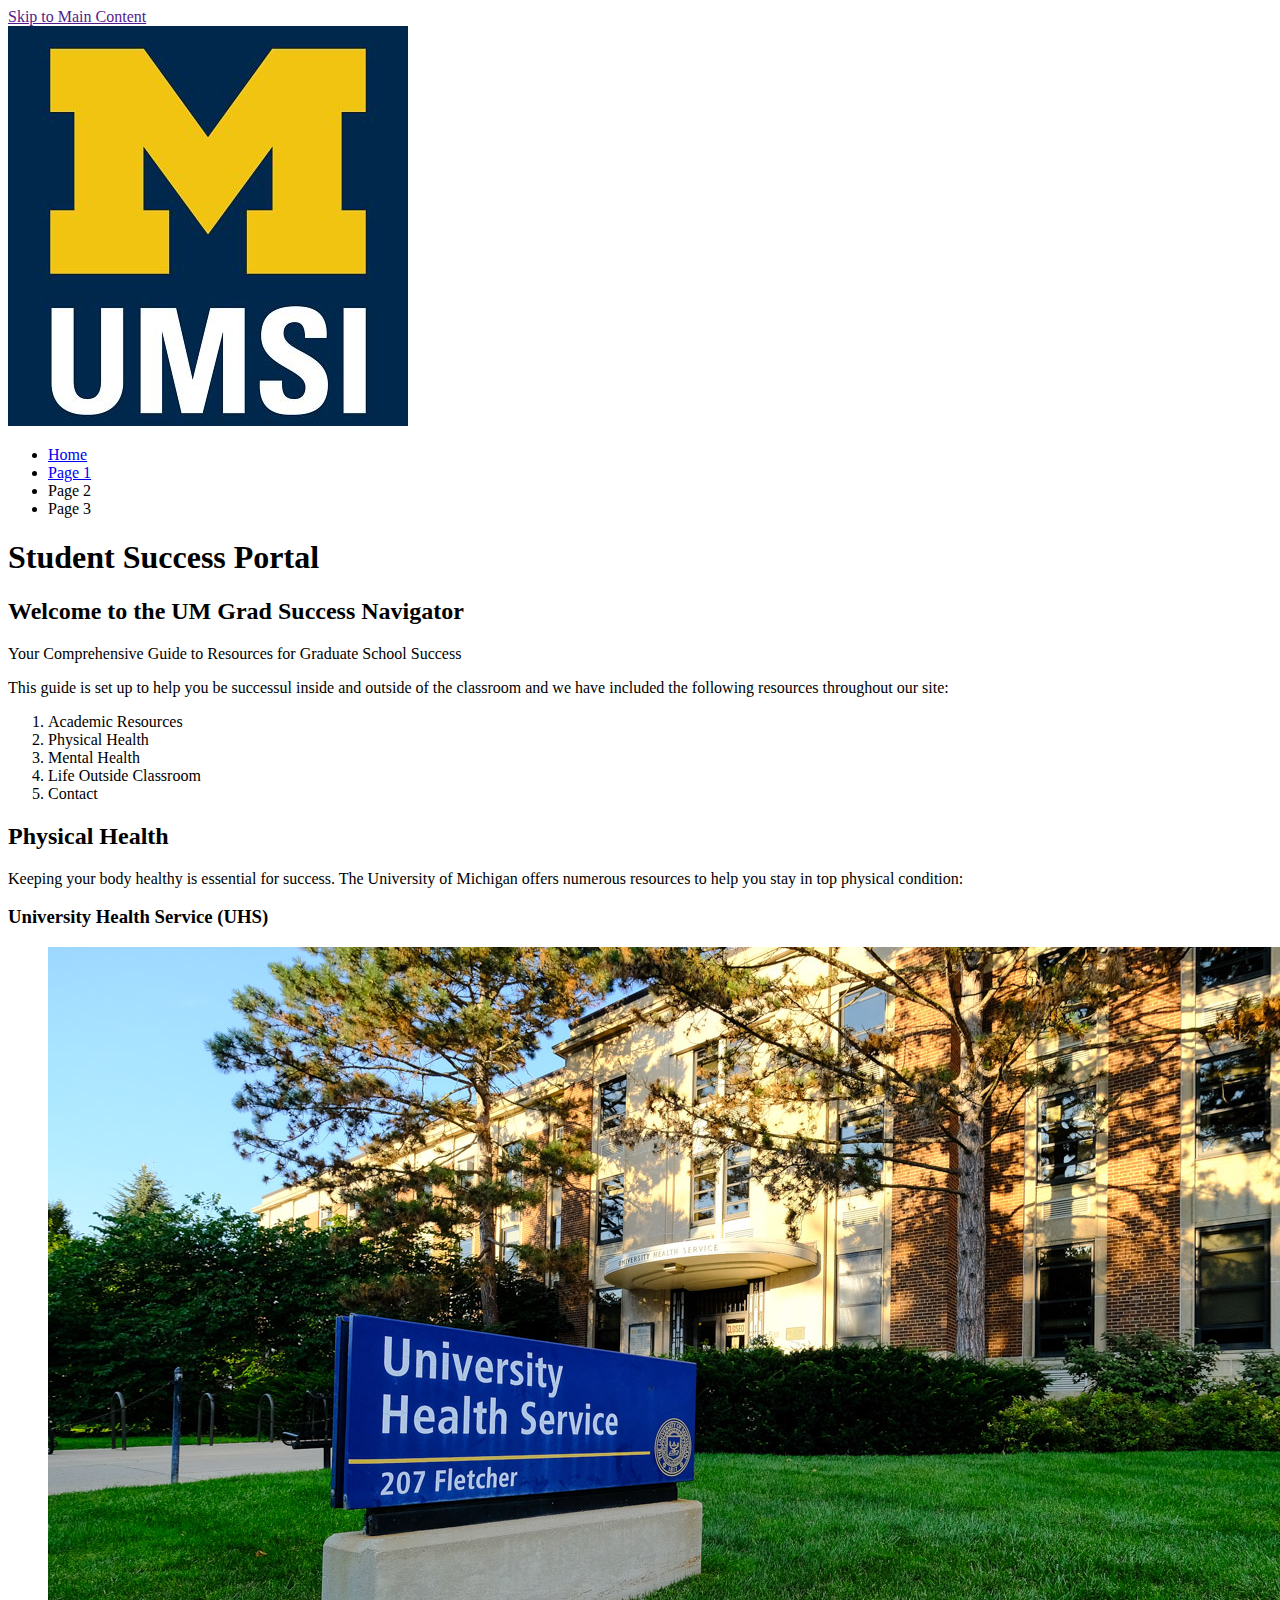
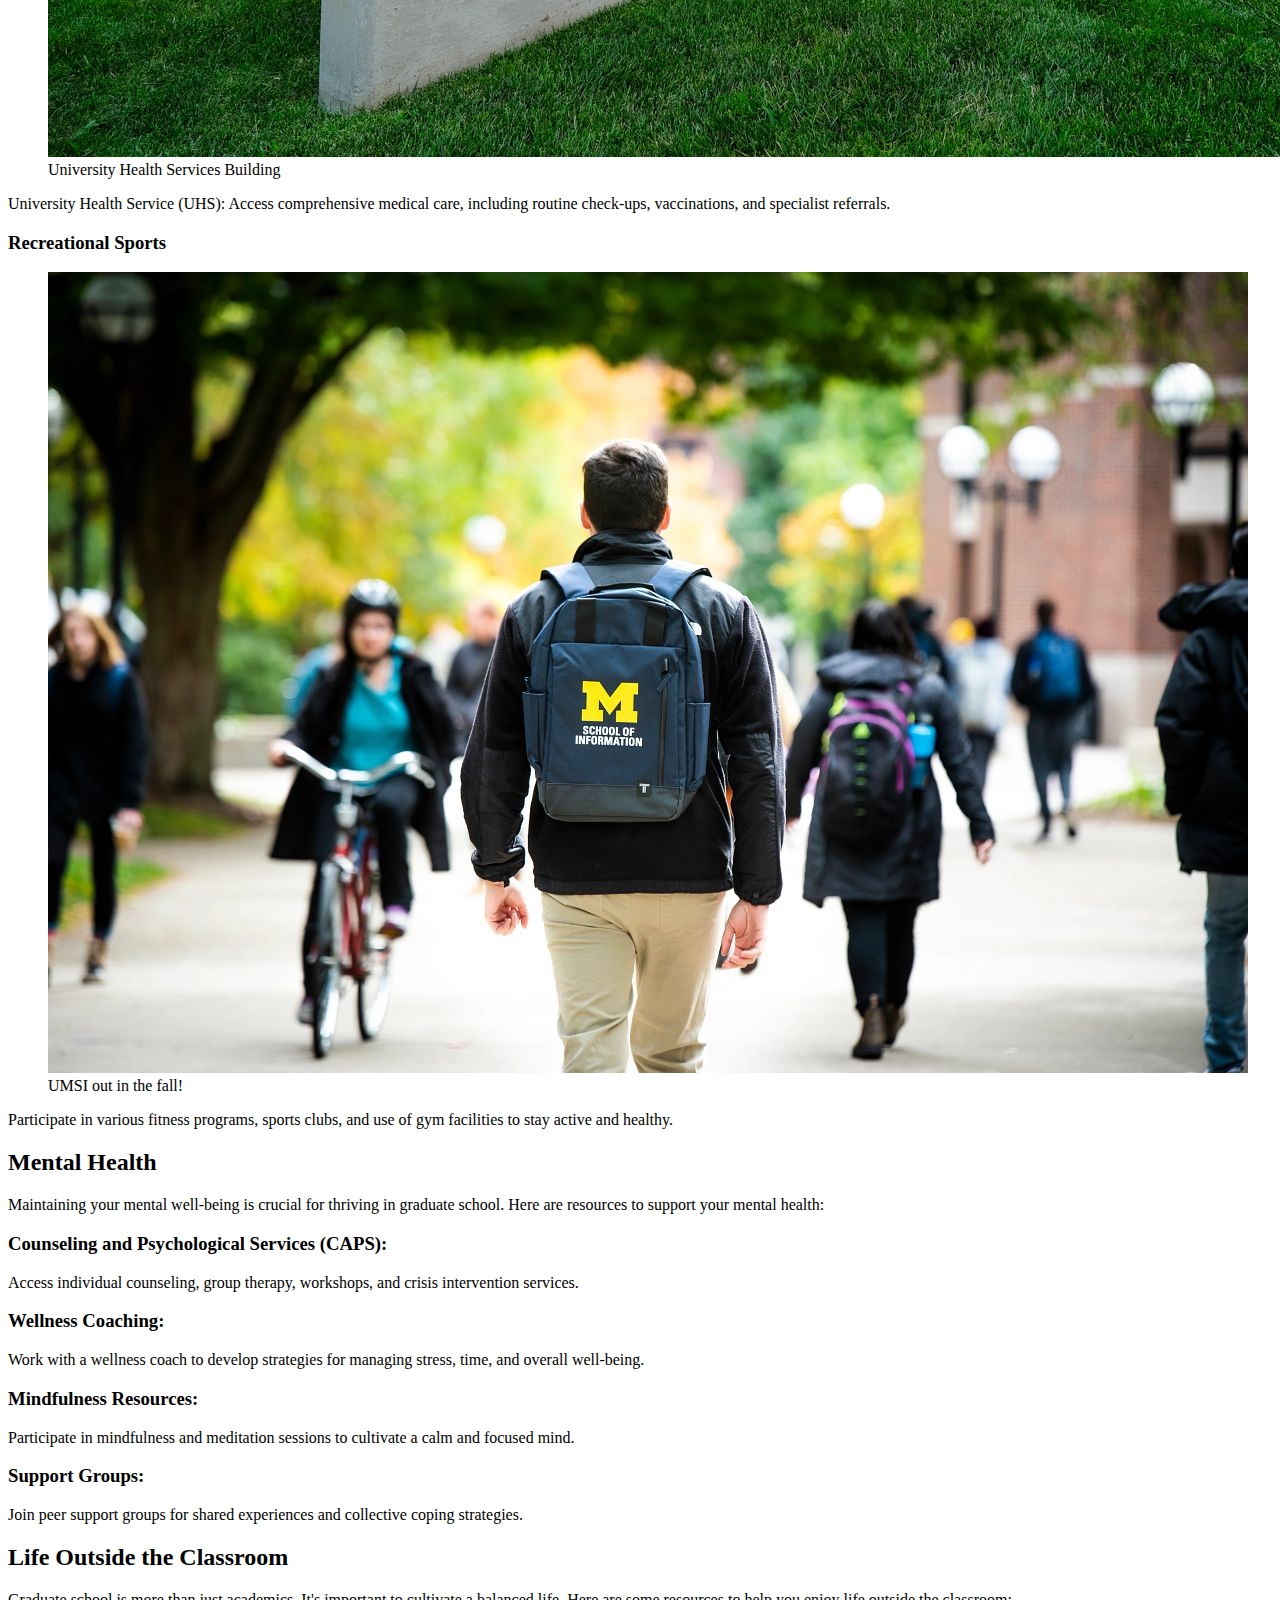
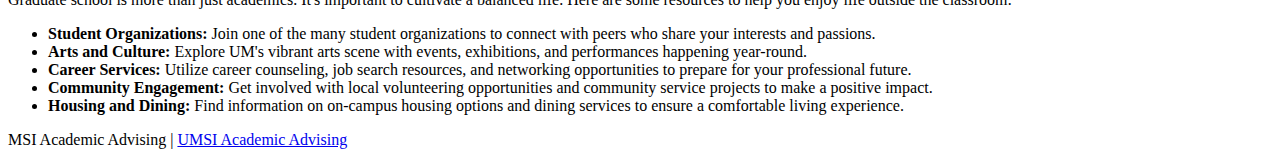
==== index.html @ 965951de "Add files via upload" ====
<!DOCTYPE html>
<html lang="en">
<head>
    <meta charset="UTF-8">
    <meta name="viewport" content="width=device-width, initial-scale=1.0">
    <title>Student Success Portal</title>
</head>
<body>
    <a href = "">Skip to Main Content</a>
    <header>
        <img src="/images/UMSI_signature_vertical_informal_solidblue.jpg" alt="UMSI Logo">
        <nav>
            <ul>
                <li><a href = "index.html">Home</a></li>
                <li><a href = "page_1.html">Page 1</a></li>
                <li>Page 2</li>
                <li>Page 3</li>
            </ul>
        </nav>
        <h1>Student Success Portal</h1>

    </header>
    <main>
        <section>
            <h2>Welcome to the UM Grad Success Navigator</h2>
            <p> Your Comprehensive Guide to Resources for Graduate School Success</p>
            <p>This guide is set up to help you be successul inside and outside of the classroom and we have included the following resources throughout our site:</p>
            <ol>
                <li>Academic Resources</li>
                <li>Physical Health</li>
                <li>Mental Health</li>
                <li>Life Outside Classroom</li>
                <li>Contact</li>
            </ol>
        </section>
        <section>
            <h2>Physical Health</h2>
            <p>Keeping your body healthy is essential for success. The University of Michigan offers numerous resources to help you stay in top physical condition:</p>
            <article>
                <h3>University Health Service (UHS)</h3>
                <figure>
                    <img src="/images/UHS.jpg" alt="University Health Services building">
                    <figcaption>University Health Services Building</figcaption>
                </figure>
                <p>University Health Service (UHS): Access comprehensive medical care, including routine check-ups, vaccinations, and specialist referrals.</p>
            </article>
            <article>
                <h3>Recreational Sports</h3>
                <figure>
                    <img src="/images/UMSI_CampusFall_UMSIBackpack_02.jpg" alt="A student wears a UMSI backpack in fall on the drag.">
                    <figcaption>UMSI out in the fall!</figcaption>
                </figure>
                <p>Participate in various fitness programs, sports clubs, and use of gym facilities to stay active and healthy.</p>
            </article>
        </section>
        
        <section>
            <h2>Mental Health</h2>
            <p>Maintaining your mental well-being is crucial for thriving in graduate school. Here are resources to support your mental health:</p>
            <article>
                <h3>Counseling and Psychological Services (CAPS):</h3>
                <p> Access individual counseling, group therapy, workshops, and crisis intervention services.</p>
            </article>
            <article>
                <h3>Wellness Coaching:</h3>

                <p>Work with a wellness coach to develop strategies for managing stress, time, and overall well-being.</p>
            </article>
            <article>
                <h3>Mindfulness Resources:</h3>

                <p> Participate in mindfulness and meditation sessions to cultivate a calm and focused mind.</p>
            </article>
            <article>
                <h3>Support Groups:</h3>

                <p> Join peer support groups for shared experiences and collective coping strategies.</p>
            </article>
        </section>

        
        <section id="life-outside-classroom">
            <h2>Life Outside the Classroom</h2>
            <p>Graduate school is more than just academics. It's important to cultivate a balanced life. Here are some resources to help you enjoy life outside the classroom:</p>
            <article>

            </article>
            <ul>
                <li><strong>Student Organizations:</strong> Join one of the many student organizations to connect with peers who share your interests and passions.</li>
                <li><strong>Arts and Culture:</strong> Explore UM's vibrant arts scene with events, exhibitions, and performances happening year-round.</li>
                <li><strong>Career Services:</strong> Utilize career counseling, job search resources, and networking opportunities to prepare for your professional future.</li>
                <li><strong>Community Engagement:</strong> Get involved with local volunteering opportunities and community service projects to make a positive impact.</li>
                <li><strong>Housing and Dining:</strong> Find information on on-campus housing options and dining services to ensure a comfortable living experience.</li>
            </ul>
        </section>
        <!-- Content taken & modified from UMGPT with the prompt, "write me a webpage of intro content to help University of Michigan Master's students navigate different resources for being successful in grad school - this will include academic resources, physical health resources, mental health resources, support for life outside the classroom"
        UMGPT. (2024). UMGPT (August 29th version) [Large language model]. -->
    </main>
    <footer>
        <p>MSI Academic Advising | <a href="https://sites.google.com/umich.edu/msiacademicadvising/student-support-resources">UMSI Academic Advising </a></p>
        </footer>
</body>
</html>
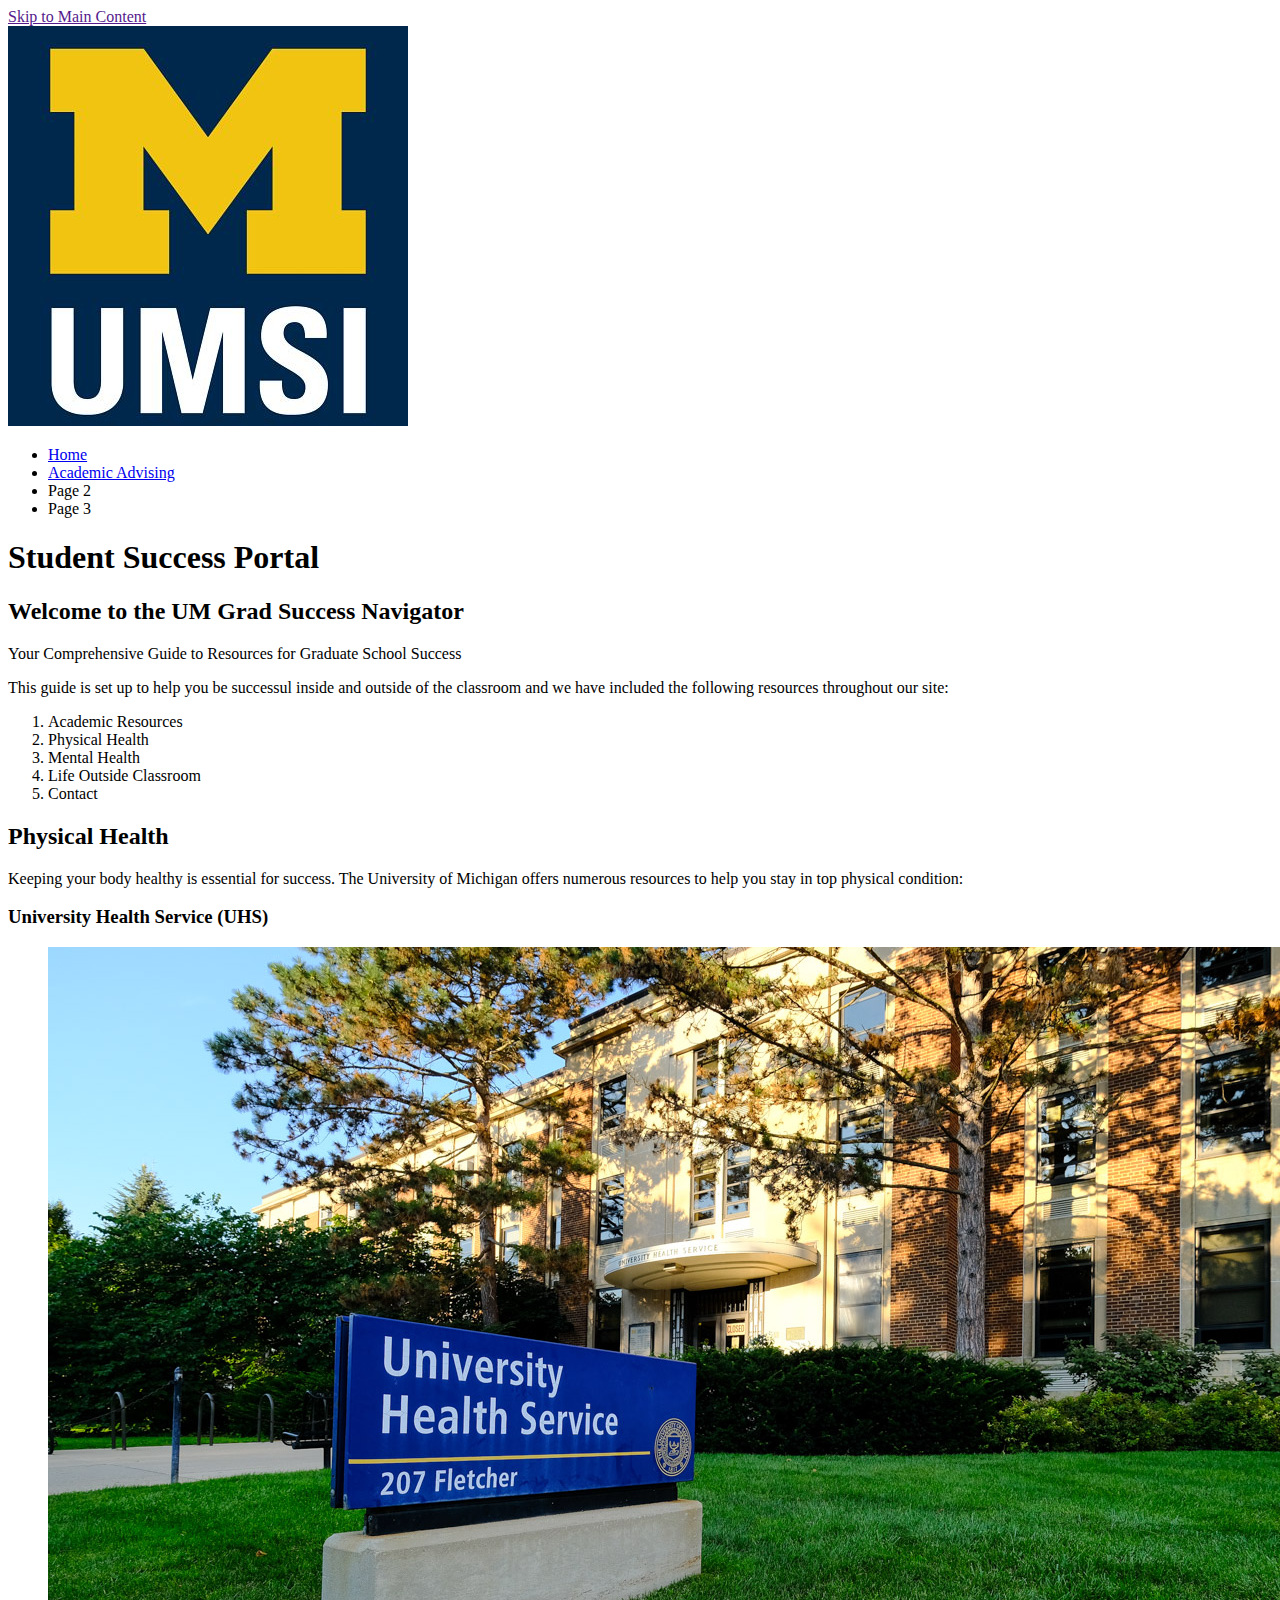
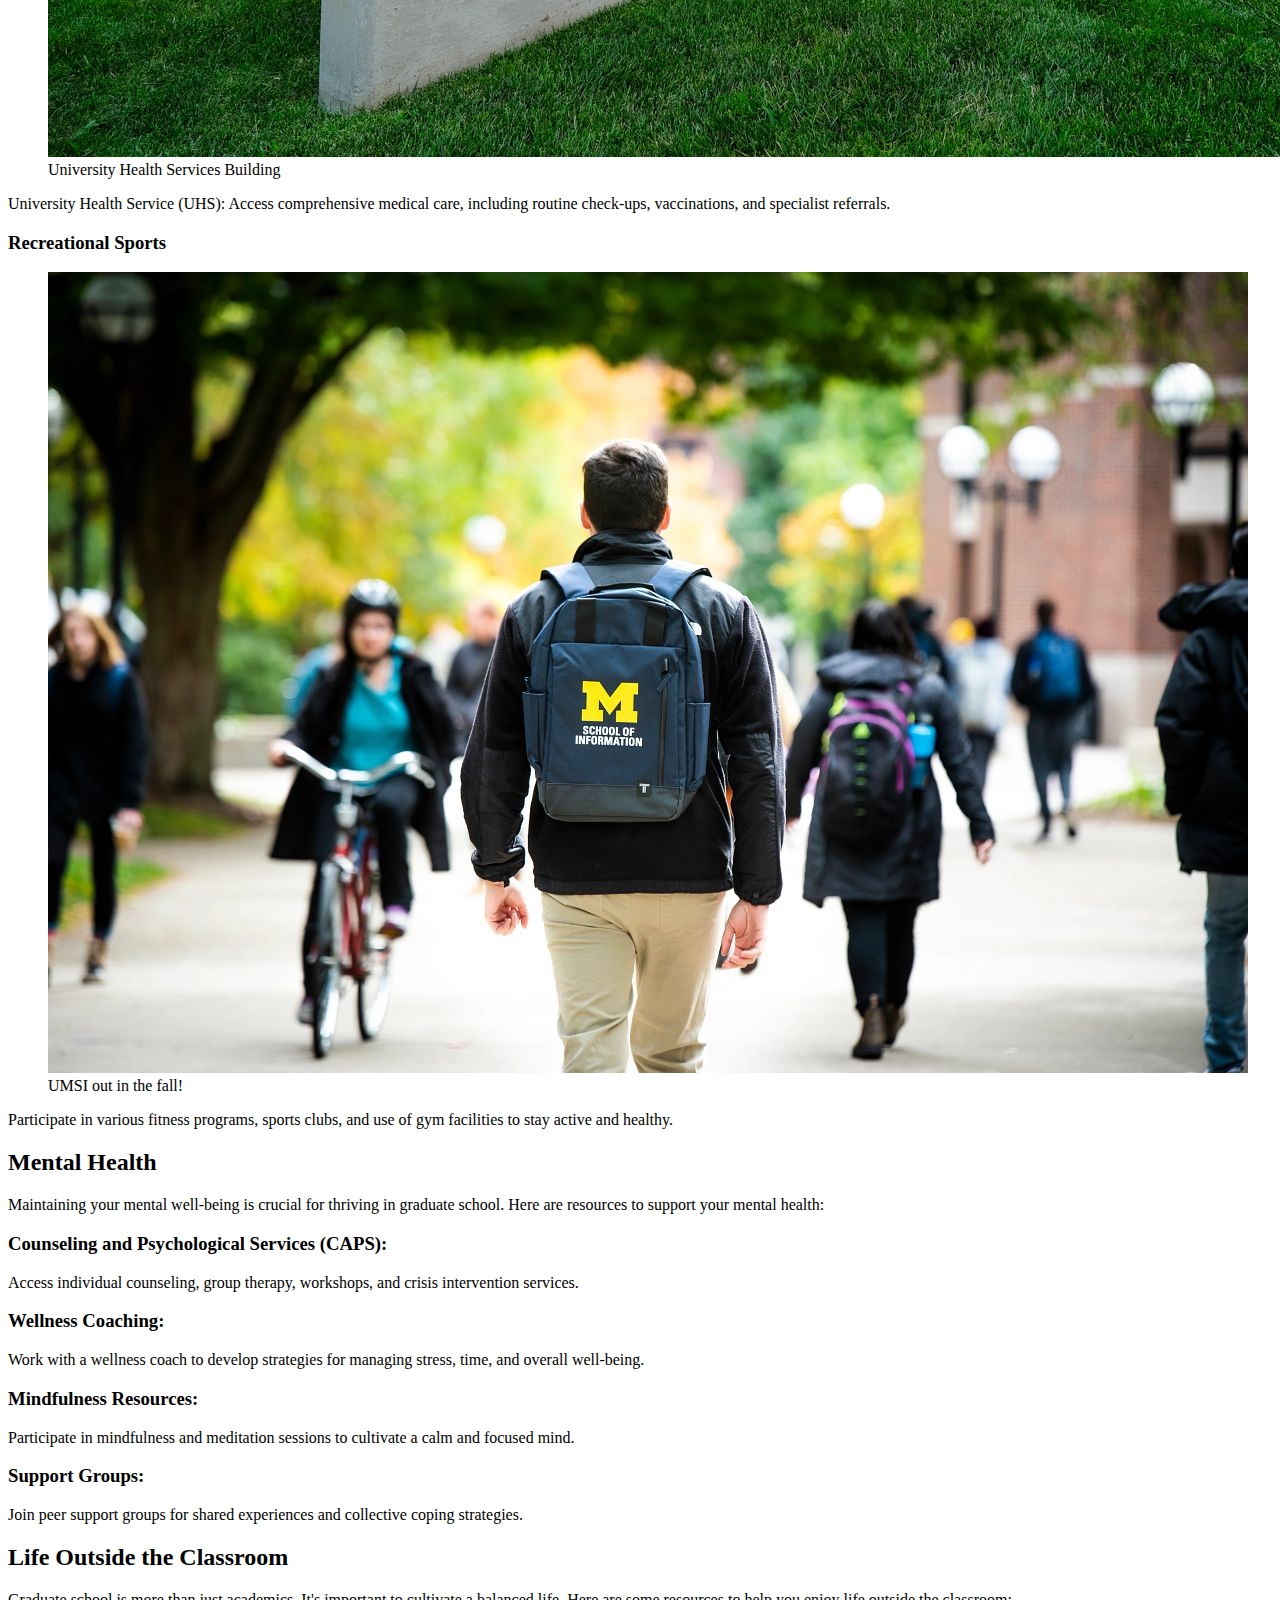
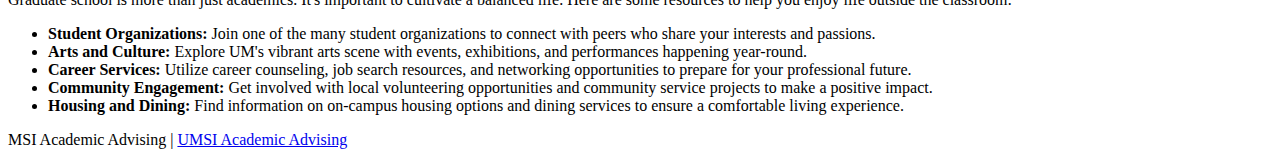
==== commit 8f18b169: "Add files via upload" ====
--- a/index.html
+++ b/index.html
@@ -8,11 +8,11 @@
 <body>
     <a href = "">Skip to Main Content</a>
     <header>
-        <img src="/images/UMSI_signature_vertical_informal_solidblue.jpg" alt="UMSI Logo">
+        <img src="./images/UMSI_signature_vertical_informal_solidblue.jpg" alt="UMSI Logo">
         <nav>
             <ul>
                 <li><a href = "index.html">Home</a></li>
-                <li><a href = "page_1.html">Page 1</a></li>
+                <li><a href = "academic_advising.html">Academic Advising</a></li>
                 <li>Page 2</li>
                 <li>Page 3</li>
             </ul>
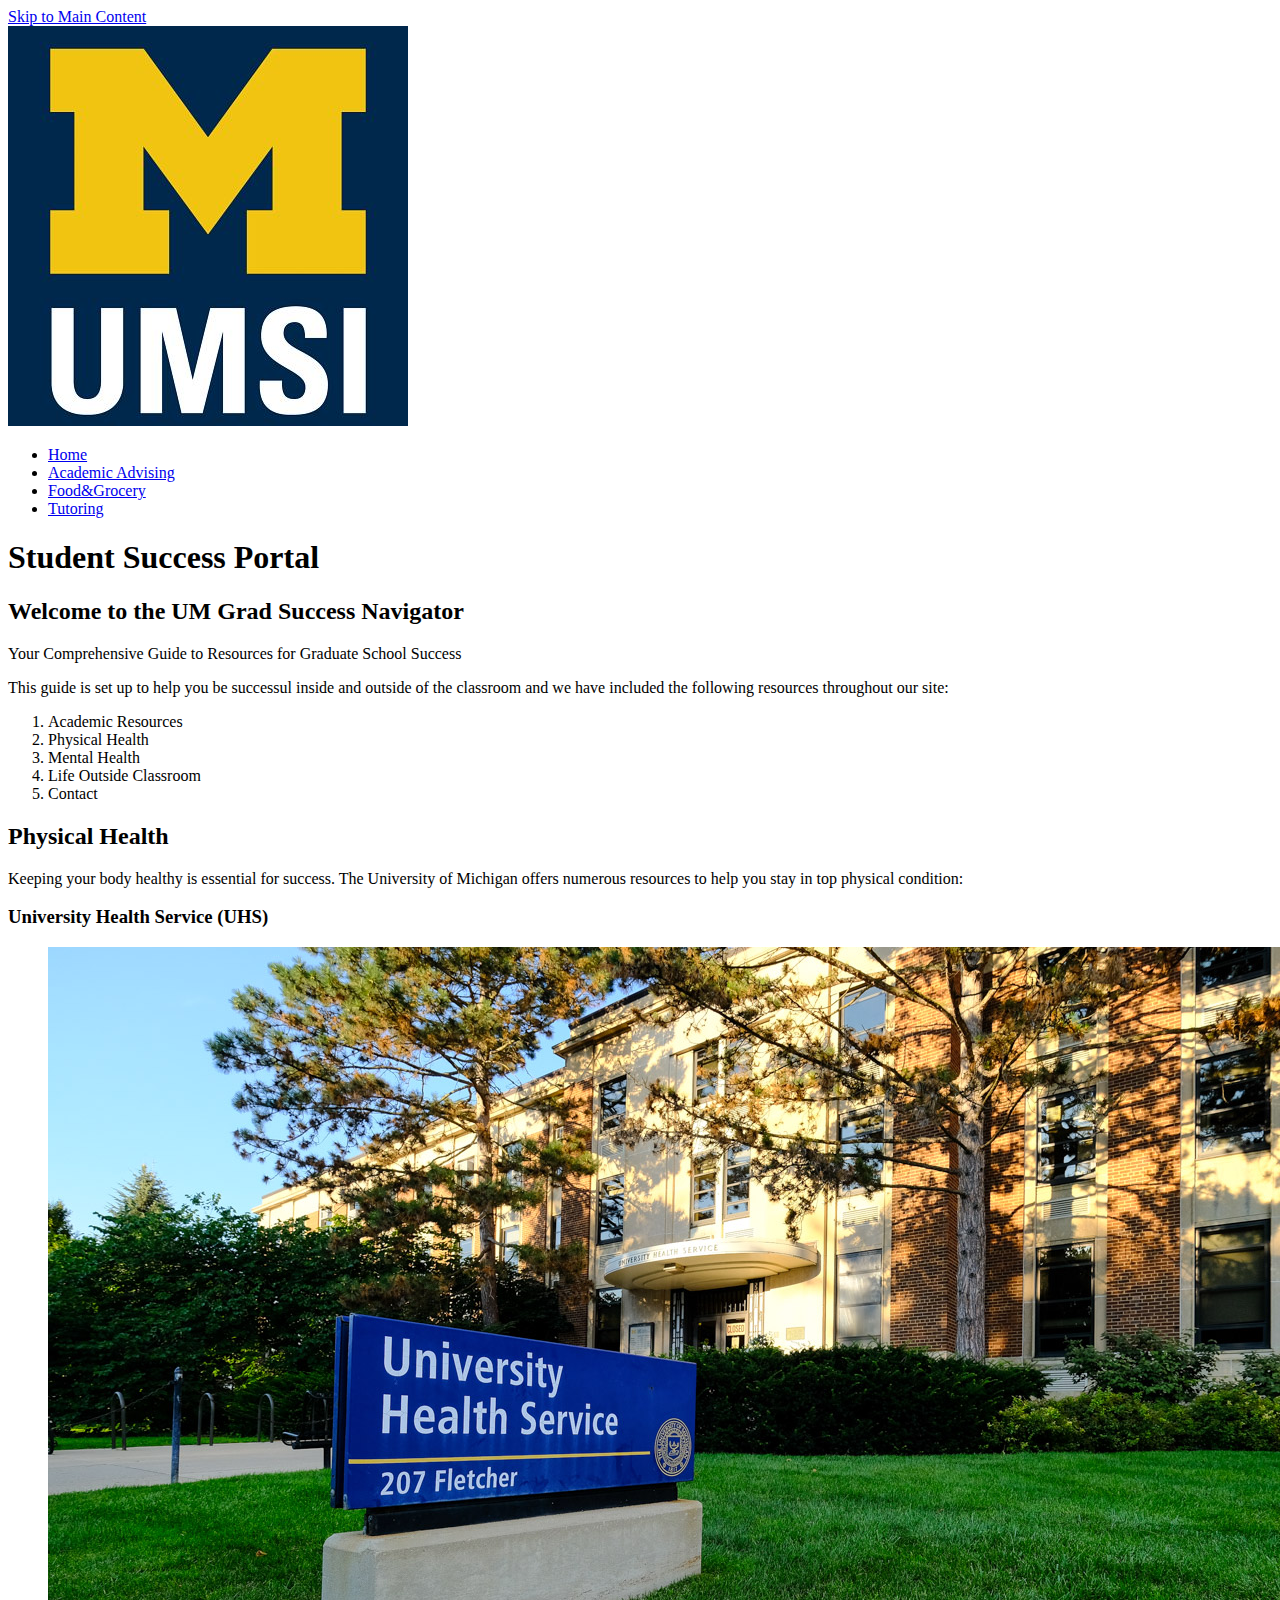
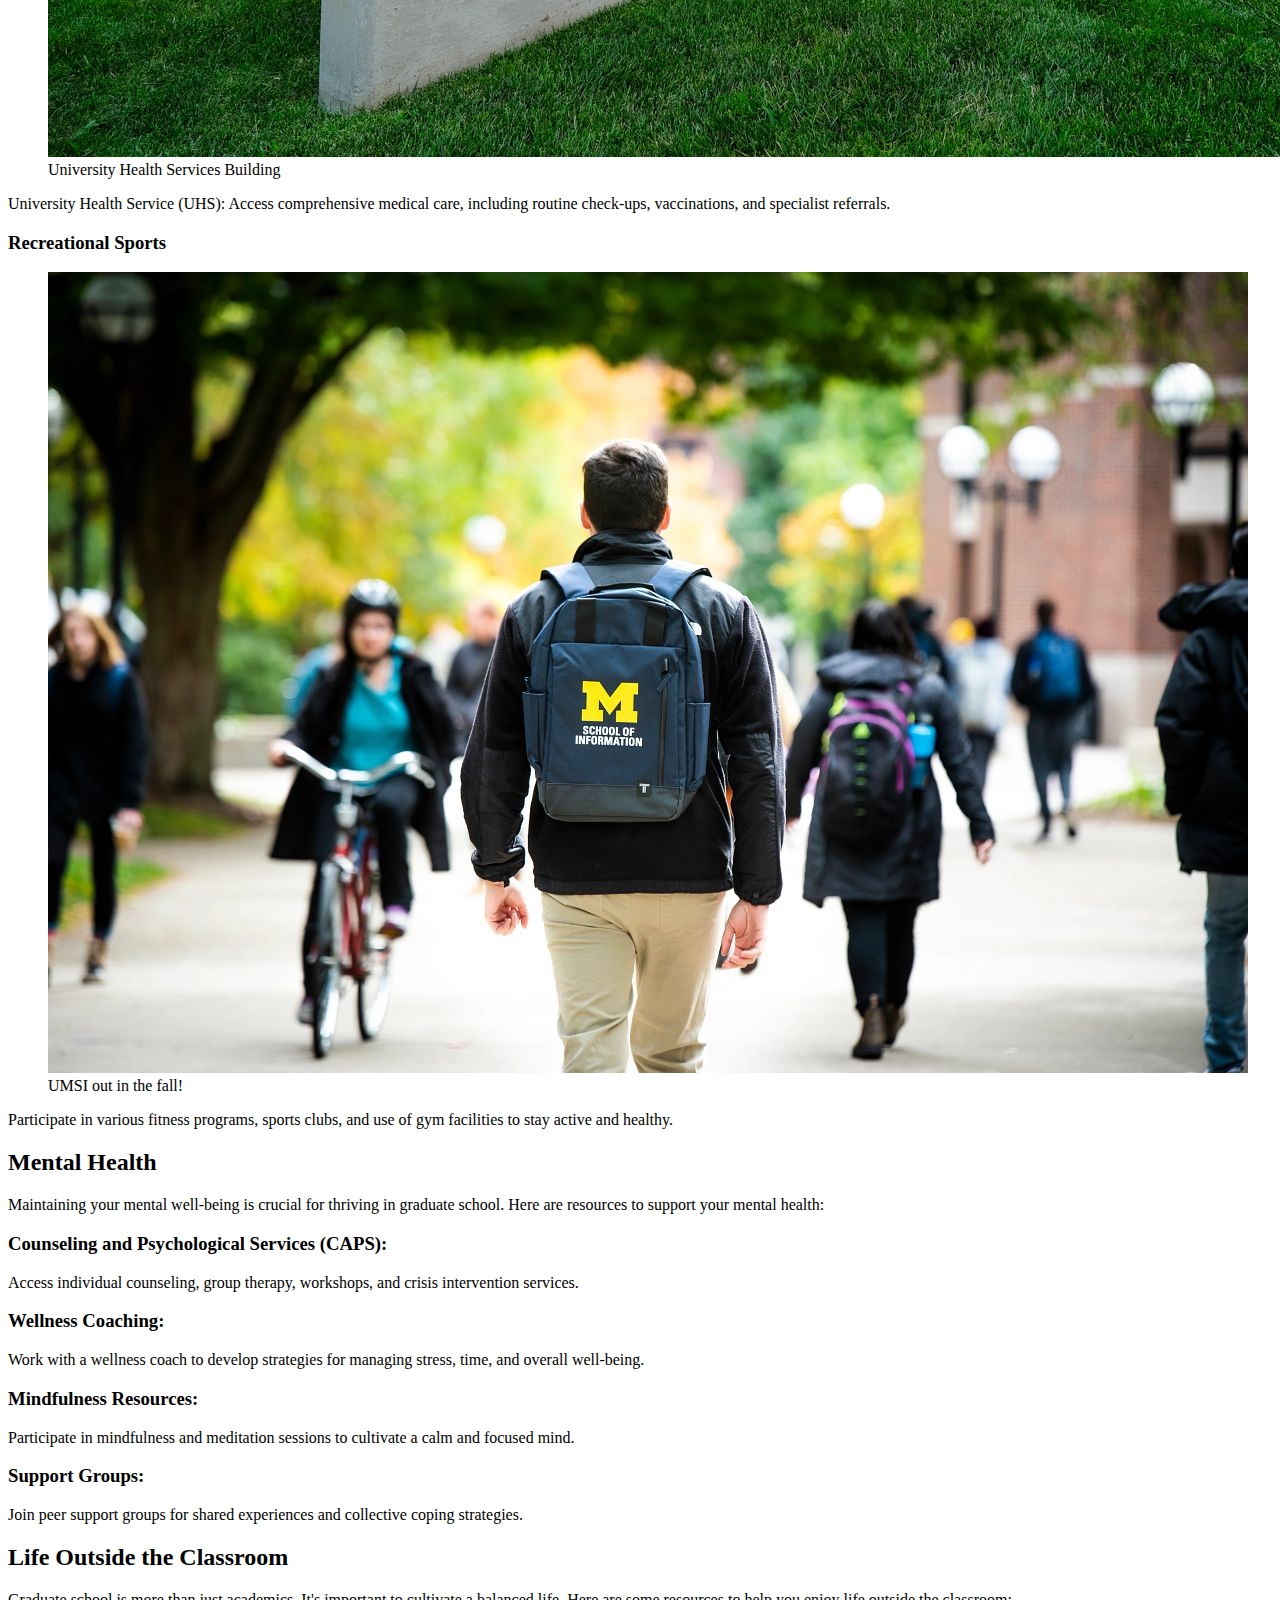
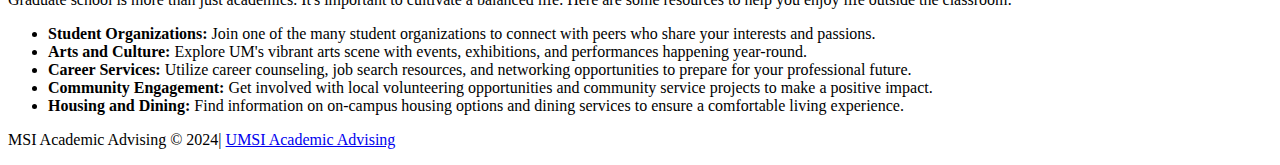
==== commit 2291f1a1: "Add files via upload" ====
--- a/index.html
+++ b/index.html
@@ -6,21 +6,21 @@
     <title>Student Success Portal</title>
 </head>
 <body>
-    <a href = "">Skip to Main Content</a>
+    <a href = "#slowlyy">Skip to Main Content</a>
     <header>
         <img src="./images/UMSI_signature_vertical_informal_solidblue.jpg" alt="UMSI Logo">
         <nav>
             <ul>
                 <li><a href = "index.html">Home</a></li>
                 <li><a href = "academic_advising.html">Academic Advising</a></li>
-                <li>Page 2</li>
-                <li>Page 3</li>
+                <li><a href = "food&grocery.html">Food&Grocery</a></li>
+                <li><a href = "tutoring.html">Tutoring</a></li>
             </ul>
         </nav>
         <h1>Student Success Portal</h1>
 
     </header>
-    <main>
+    <main id="slowlyy">
         <section>
             <h2>Welcome to the UM Grad Success Navigator</h2>
             <p> Your Comprehensive Guide to Resources for Graduate School Success</p>
@@ -39,7 +39,7 @@
             <article>
                 <h3>University Health Service (UHS)</h3>
                 <figure>
-                    <img src="/images/UHS.jpg" alt="University Health Services building">
+                    <img src="./images/UHS.jpg" alt="University Health Services building">
                     <figcaption>University Health Services Building</figcaption>
                 </figure>
                 <p>University Health Service (UHS): Access comprehensive medical care, including routine check-ups, vaccinations, and specialist referrals.</p>
@@ -47,7 +47,7 @@
             <article>
                 <h3>Recreational Sports</h3>
                 <figure>
-                    <img src="/images/UMSI_CampusFall_UMSIBackpack_02.jpg" alt="A student wears a UMSI backpack in fall on the drag.">
+                    <img src="./images/UMSI_CampusFall_UMSIBackpack_02.jpg" alt="A student wears a UMSI backpack in fall on the drag.">
                     <figcaption>UMSI out in the fall!</figcaption>
                 </figure>
                 <p>Participate in various fitness programs, sports clubs, and use of gym facilities to stay active and healthy.</p>
@@ -97,7 +97,7 @@
         UMGPT. (2024). UMGPT (August 29th version) [Large language model]. -->
     </main>
     <footer>
-        <p>MSI Academic Advising | <a href="https://sites.google.com/umich.edu/msiacademicadvising/student-support-resources">UMSI Academic Advising </a></p>
+        <p>MSI Academic Advising &copy; 2024| <a href="https://sites.google.com/umich.edu/msiacademicadvising/student-support-resources">UMSI Academic Advising </a></p>
         </footer>
 </body>
 </html>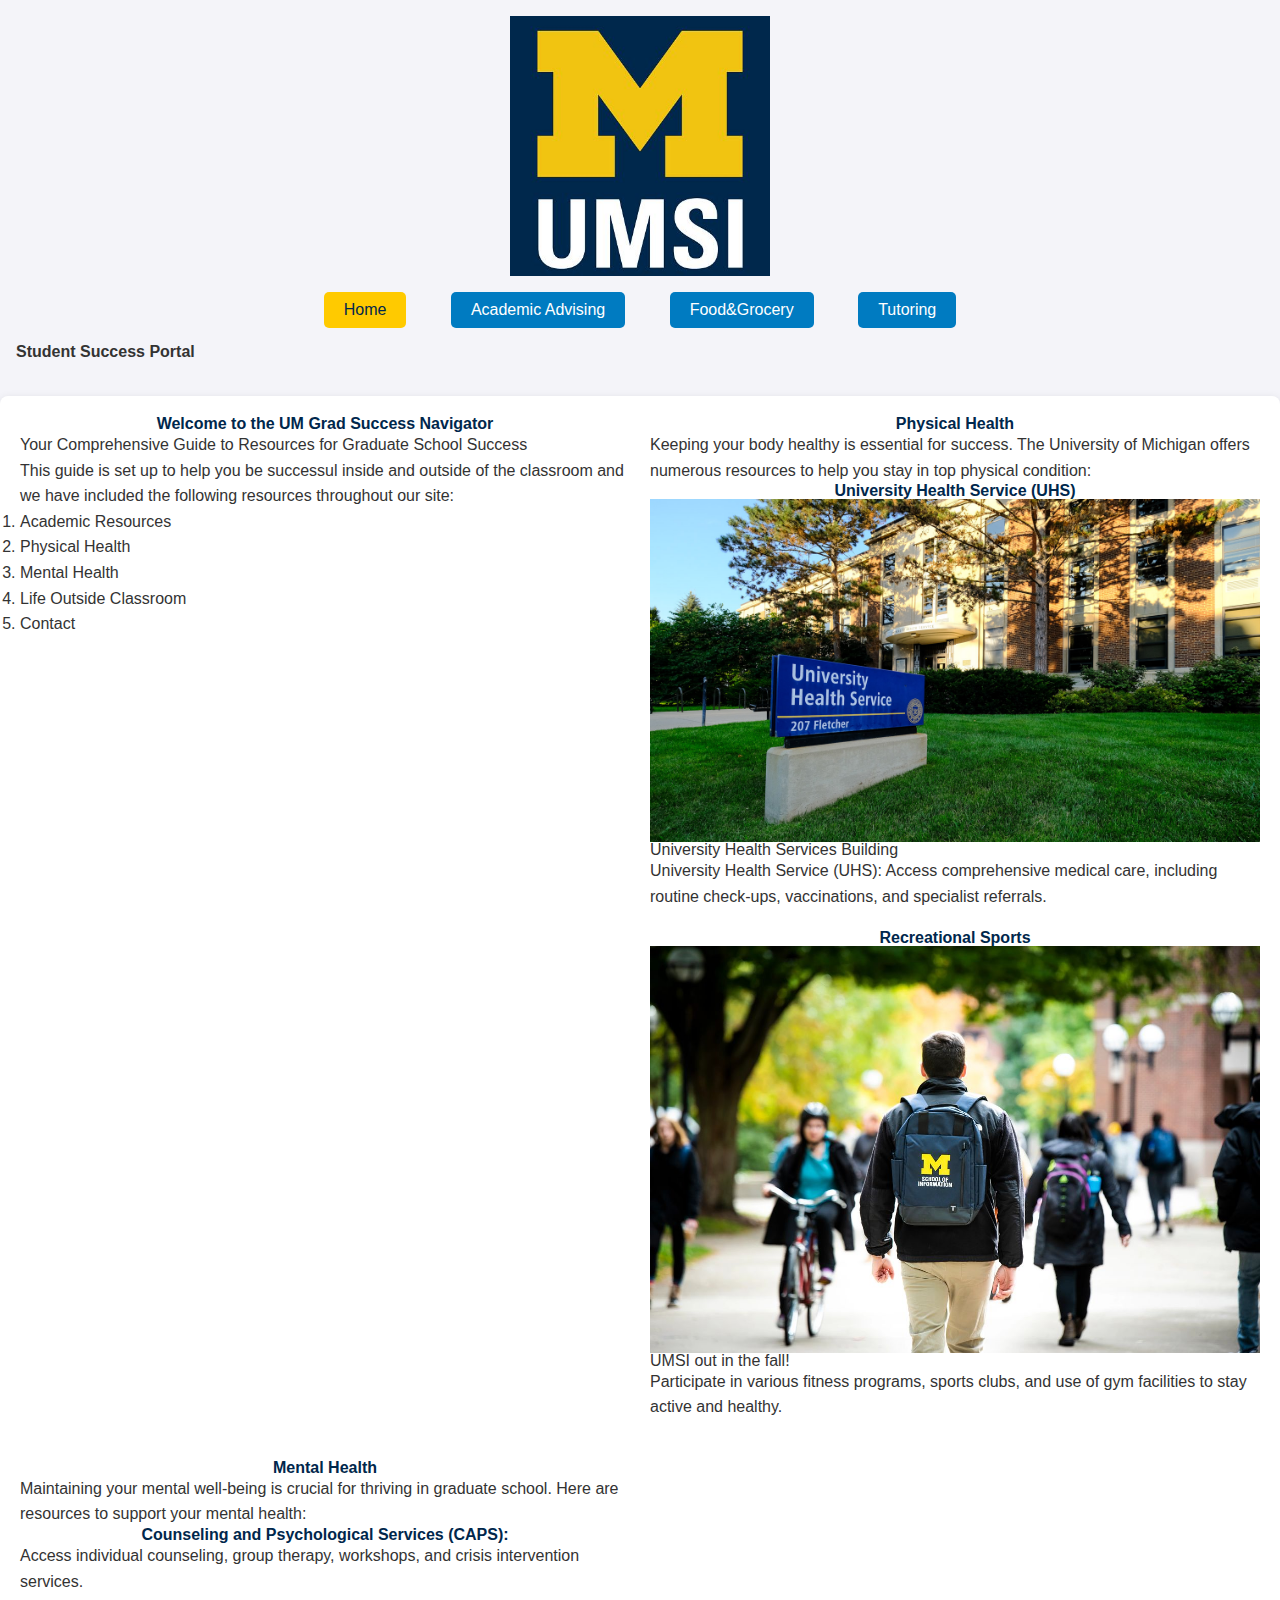
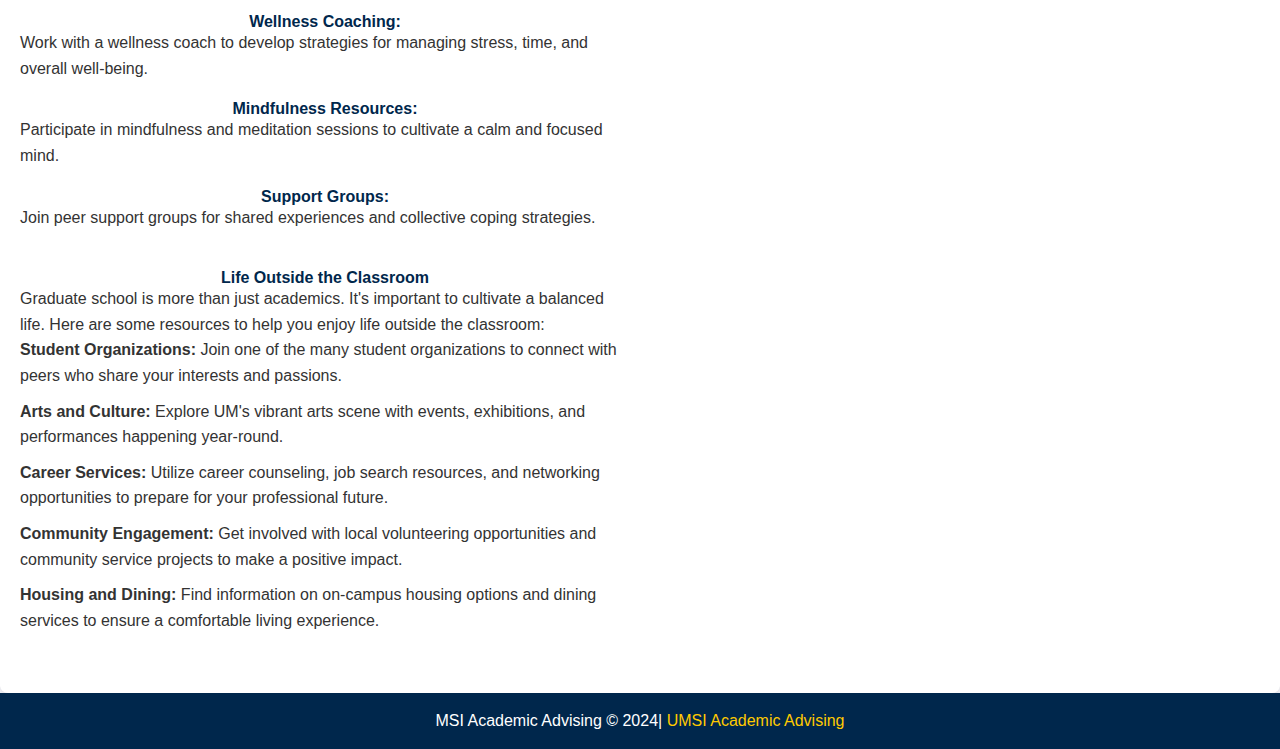
==== commit a689fb8d: "Add files via upload" ====
--- a/index.html
+++ b/index.html
@@ -3,101 +3,99 @@
 <head>
     <meta charset="UTF-8">
     <meta name="viewport" content="width=device-width, initial-scale=1.0">
+    <link rel="stylesheet" type="text/css" href="css/html5reset.css">
+    <link rel="stylesheet" type="text/css" href="css/style.css">
     <title>Student Success Portal</title>
 </head>
 <body>
-    <a href = "#slowlyy">Skip to Main Content</a>
+    <div class="skip"><a href="#slowlyy">Skip to Main Content</a></div>
     <header>
         <img src="./images/UMSI_signature_vertical_informal_solidblue.jpg" alt="UMSI Logo">
         <nav>
             <ul>
-                <li><a href = "index.html">Home</a></li>
-                <li><a href = "academic_advising.html">Academic Advising</a></li>
-                <li><a href = "food&grocery.html">Food&Grocery</a></li>
-                <li><a href = "tutoring.html">Tutoring</a></li>
+                <li class="active"><a href="index.html">Home</a></li>
+                <li><a href="academic_advising.html">Academic Advising</a></li>
+                <li><a href="food&grocery.html">Food&Grocery</a></li>
+                <li><a href="tutoring.html">Tutoring</a></li>
             </ul>
         </nav>
         <h1>Student Success Portal</h1>
-
     </header>
     <main id="slowlyy">
-        <section>
-            <h2>Welcome to the UM Grad Success Navigator</h2>
-            <p> Your Comprehensive Guide to Resources for Graduate School Success</p>
-            <p>This guide is set up to help you be successul inside and outside of the classroom and we have included the following resources throughout our site:</p>
-            <ol>
-                <li>Academic Resources</li>
-                <li>Physical Health</li>
-                <li>Mental Health</li>
-                <li>Life Outside Classroom</li>
-                <li>Contact</li>
-            </ol>
+        <section class="grid">
+            <div>
+                <h2>Welcome to the UM Grad Success Navigator</h2>
+                <p>Your Comprehensive Guide to Resources for Graduate School Success</p>
+                <p>This guide is set up to help you be successul inside and outside of the classroom and we have included the following resources throughout our site:</p>
+                <ol>
+                    <li>Academic Resources</li>
+                    <li>Physical Health</li>
+                    <li>Mental Health</li>
+                    <li>Life Outside Classroom</li>
+                    <li>Contact</li>
+                </ol>
+            </div>
+            <div>
+                <h2>Physical Health</h2>
+                <p>Keeping your body healthy is essential for success. The University of Michigan offers numerous resources to help you stay in top physical condition:</p>
+                <article>
+                    <h3>University Health Service (UHS)</h3>
+                    <figure>
+                        <img src="./images/UHS.jpg" alt="University Health Services building">
+                        <figcaption>University Health Services Building</figcaption>
+                    </figure>
+                    <p>University Health Service (UHS): Access comprehensive medical care, including routine check-ups, vaccinations, and specialist referrals.</p>
+                </article>
+                <article>
+                    <h3>Recreational Sports</h3>
+                    <figure>
+                        <img src="./images/UMSI_CampusFall_UMSIBackpack_02.jpg" alt="A student wears a UMSI backpack in fall on the drag.">
+                        <figcaption>UMSI out in the fall!</figcaption>
+                    </figure>
+                    <p>Participate in various fitness programs, sports clubs, and use of gym facilities to stay active and healthy.</p>
+                </article>
+            </div>
         </section>
-        <section>
-            <h2>Physical Health</h2>
-            <p>Keeping your body healthy is essential for success. The University of Michigan offers numerous resources to help you stay in top physical condition:</p>
-            <article>
-                <h3>University Health Service (UHS)</h3>
-                <figure>
-                    <img src="./images/UHS.jpg" alt="University Health Services building">
-                    <figcaption>University Health Services Building</figcaption>
-                </figure>
-                <p>University Health Service (UHS): Access comprehensive medical care, including routine check-ups, vaccinations, and specialist referrals.</p>
-            </article>
-            <article>
-                <h3>Recreational Sports</h3>
-                <figure>
-                    <img src="./images/UMSI_CampusFall_UMSIBackpack_02.jpg" alt="A student wears a UMSI backpack in fall on the drag.">
-                    <figcaption>UMSI out in the fall!</figcaption>
-                </figure>
-                <p>Participate in various fitness programs, sports clubs, and use of gym facilities to stay active and healthy.</p>
-            </article>
+        <section class="grid">
+            <div>
+                <h2>Mental Health</h2>
+                <p>Maintaining your mental well-being is crucial for thriving in graduate school. Here are resources to support your mental health:</p>
+                <article>
+                    <h3>Counseling and Psychological Services (CAPS):</h3>
+                    <p>Access individual counseling, group therapy, workshops, and crisis intervention services.</p>
+                </article>
+                <article>
+                    <h3>Wellness Coaching:</h3>
+                    <p>Work with a wellness coach to develop strategies for managing stress, time, and overall well-being.</p>
+                </article>
+                <article>
+                    <h3>Mindfulness Resources:</h3>
+                    <p>Participate in mindfulness and meditation sessions to cultivate a calm and focused mind.</p>
+                </article>
+                <article>
+                    <h3>Support Groups:</h3>
+                    <p>Join peer support groups for shared experiences and collective coping strategies.</p>
+                </article>
+            </div>
         </section>
-        
-        <section>
-            <h2>Mental Health</h2>
-            <p>Maintaining your mental well-being is crucial for thriving in graduate school. Here are resources to support your mental health:</p>
-            <article>
-                <h3>Counseling and Psychological Services (CAPS):</h3>
-                <p> Access individual counseling, group therapy, workshops, and crisis intervention services.</p>
-            </article>
-            <article>
-                <h3>Wellness Coaching:</h3>
-
-                <p>Work with a wellness coach to develop strategies for managing stress, time, and overall well-being.</p>
-            </article>
-            <article>
-                <h3>Mindfulness Resources:</h3>
-
-                <p> Participate in mindfulness and meditation sessions to cultivate a calm and focused mind.</p>
-            </article>
-            <article>
-                <h3>Support Groups:</h3>
-
-                <p> Join peer support groups for shared experiences and collective coping strategies.</p>
-            </article>
+        <section class="grid" id="life-outside-classroom">
+            <div>
+                <h2>Life Outside the Classroom</h2>
+                <p>Graduate school is more than just academics. It's important to cultivate a balanced life. Here are some resources to help you enjoy life outside the classroom:</p>
+                <article>
+                    <ul>
+                        <li><strong>Student Organizations:</strong> Join one of the many student organizations to connect with peers who share your interests and passions.</li>
+                        <li><strong>Arts and Culture:</strong> Explore UM's vibrant arts scene with events, exhibitions, and performances happening year-round.</li>
+                        <li><strong>Career Services:</strong> Utilize career counseling, job search resources, and networking opportunities to prepare for your professional future.</li>
+                        <li><strong>Community Engagement:</strong> Get involved with local volunteering opportunities and community service projects to make a positive impact.</li>
+                        <li><strong>Housing and Dining:</strong> Find information on on-campus housing options and dining services to ensure a comfortable living experience.</li>
+                    </ul>
+                </article>
+            </div>
         </section>
-
-        
-        <section id="life-outside-classroom">
-            <h2>Life Outside the Classroom</h2>
-            <p>Graduate school is more than just academics. It's important to cultivate a balanced life. Here are some resources to help you enjoy life outside the classroom:</p>
-            <article>
-
-            </article>
-            <ul>
-                <li><strong>Student Organizations:</strong> Join one of the many student organizations to connect with peers who share your interests and passions.</li>
-                <li><strong>Arts and Culture:</strong> Explore UM's vibrant arts scene with events, exhibitions, and performances happening year-round.</li>
-                <li><strong>Career Services:</strong> Utilize career counseling, job search resources, and networking opportunities to prepare for your professional future.</li>
-                <li><strong>Community Engagement:</strong> Get involved with local volunteering opportunities and community service projects to make a positive impact.</li>
-                <li><strong>Housing and Dining:</strong> Find information on on-campus housing options and dining services to ensure a comfortable living experience.</li>
-            </ul>
-        </section>
-        <!-- Content taken & modified from UMGPT with the prompt, "write me a webpage of intro content to help University of Michigan Master's students navigate different resources for being successful in grad school - this will include academic resources, physical health resources, mental health resources, support for life outside the classroom"
-        UMGPT. (2024). UMGPT (August 29th version) [Large language model]. -->
     </main>
     <footer>
         <p>MSI Academic Advising &copy; 2024| <a href="https://sites.google.com/umich.edu/msiacademicadvising/student-support-resources">UMSI Academic Advising </a></p>
-        </footer>
+    </footer>
 </body>
 </html>--- a/css/style.css
+++ b/css/style.css
@@ -0,0 +1,174 @@
+body {
+  font-family: 'Roboto', Arial, sans-serif;
+  margin: 0;
+  padding: 0;
+  background-color: #f4f4f9;
+  color: #333;
+}
+
+img, figure {
+  display: block;
+  margin: 0 auto;
+  max-width: 100%;
+  height: auto;
+}
+
+a {
+  text-decoration: none;
+  color: #007bc1;
+}
+
+a:focus {
+  outline: 2px dashed #ffca00;
+}
+
+header, nav, main, footer {
+  padding: 1em;
+}
+
+header img {
+  display: block;
+  margin: 0 auto;
+  width: 180px; /* Consider a fluid unit if necessary */
+}
+
+/* Navigation styles */
+nav ul {
+  list-style: none;
+  padding: 0;
+  text-align: center;
+}
+
+nav ul li {
+  display: inline-block;
+  margin: 0 10px;
+}
+
+nav ul li a {
+  padding: 10px 20px;
+  display: inline-block;
+  background-color: #007bc1;
+  color: white;
+  border-radius: 5px;
+}
+
+nav ul li a:focus, nav ul li a:hover {
+  background-color: #005a88;
+}
+
+nav ul li.active a {
+  background-color: #ffca00;
+  color: #00274c;
+}
+
+/* Main content styles */
+main {
+  margin-top: 20px;
+  padding: 10px;
+  background-color: #ffffff;
+  border-radius: 8px;
+  box-shadow: 0 2px 8px rgba(0, 0, 0, 0.1);
+}
+
+main h1, main h2, main h3 {
+  color: #00274c;
+  text-align: center;
+}
+
+main p, main li {
+  line-height: 1.6;
+}
+
+/* Accessibility and skip link */
+.skip a {
+  position: absolute;
+  top: -40px; 
+  left: -40px;
+  background: #007bc1;
+  color: white;
+  padding: 8px;
+  z-index: 100;
+}
+
+.skip a:focus {
+  top: 10px;
+  left: 10px;
+}
+
+/* Article and section styling */
+section {
+  margin-bottom: 20px;
+}
+
+article {
+  margin-bottom: 20px;
+}
+
+footer {
+  text-align: center;
+  background-color: #00274c;
+  color: white;
+  padding: 10px 0;
+}
+
+footer p {
+  margin: 0;
+}
+
+footer a {
+  color: #ffca00;
+}
+
+ul {
+  padding: 0;
+  list-style: none;
+}
+
+ul li {
+  margin-bottom: 10px;
+}
+
+/* Grid layout for aligned sections */
+section.grid {
+  display: grid;
+  grid-template-columns: 1fr;
+  gap: 20px;
+}
+
+@media (min-width: 600px) {
+  section.grid {
+      grid-template-columns: 1fr 1fr;
+  }
+}
+
+@media (min-width: 768px) {
+  header img {
+      width: 260px; 
+  }
+
+  nav ul li {
+      margin: 0 20px;
+  }
+
+  main {
+      padding: 20px;
+  }
+
+  footer {
+      padding: 20px 0;
+  }
+}
+
+/* Flexbox Utility classes - Utilize where necessary */
+.flex {
+  display: flex;
+  flex-direction: column;
+  justify-content: center;
+  align-items: center;
+}
+
+@media (min-width: 768px) {
+  .flex {
+      flex-direction: row;
+  }
+}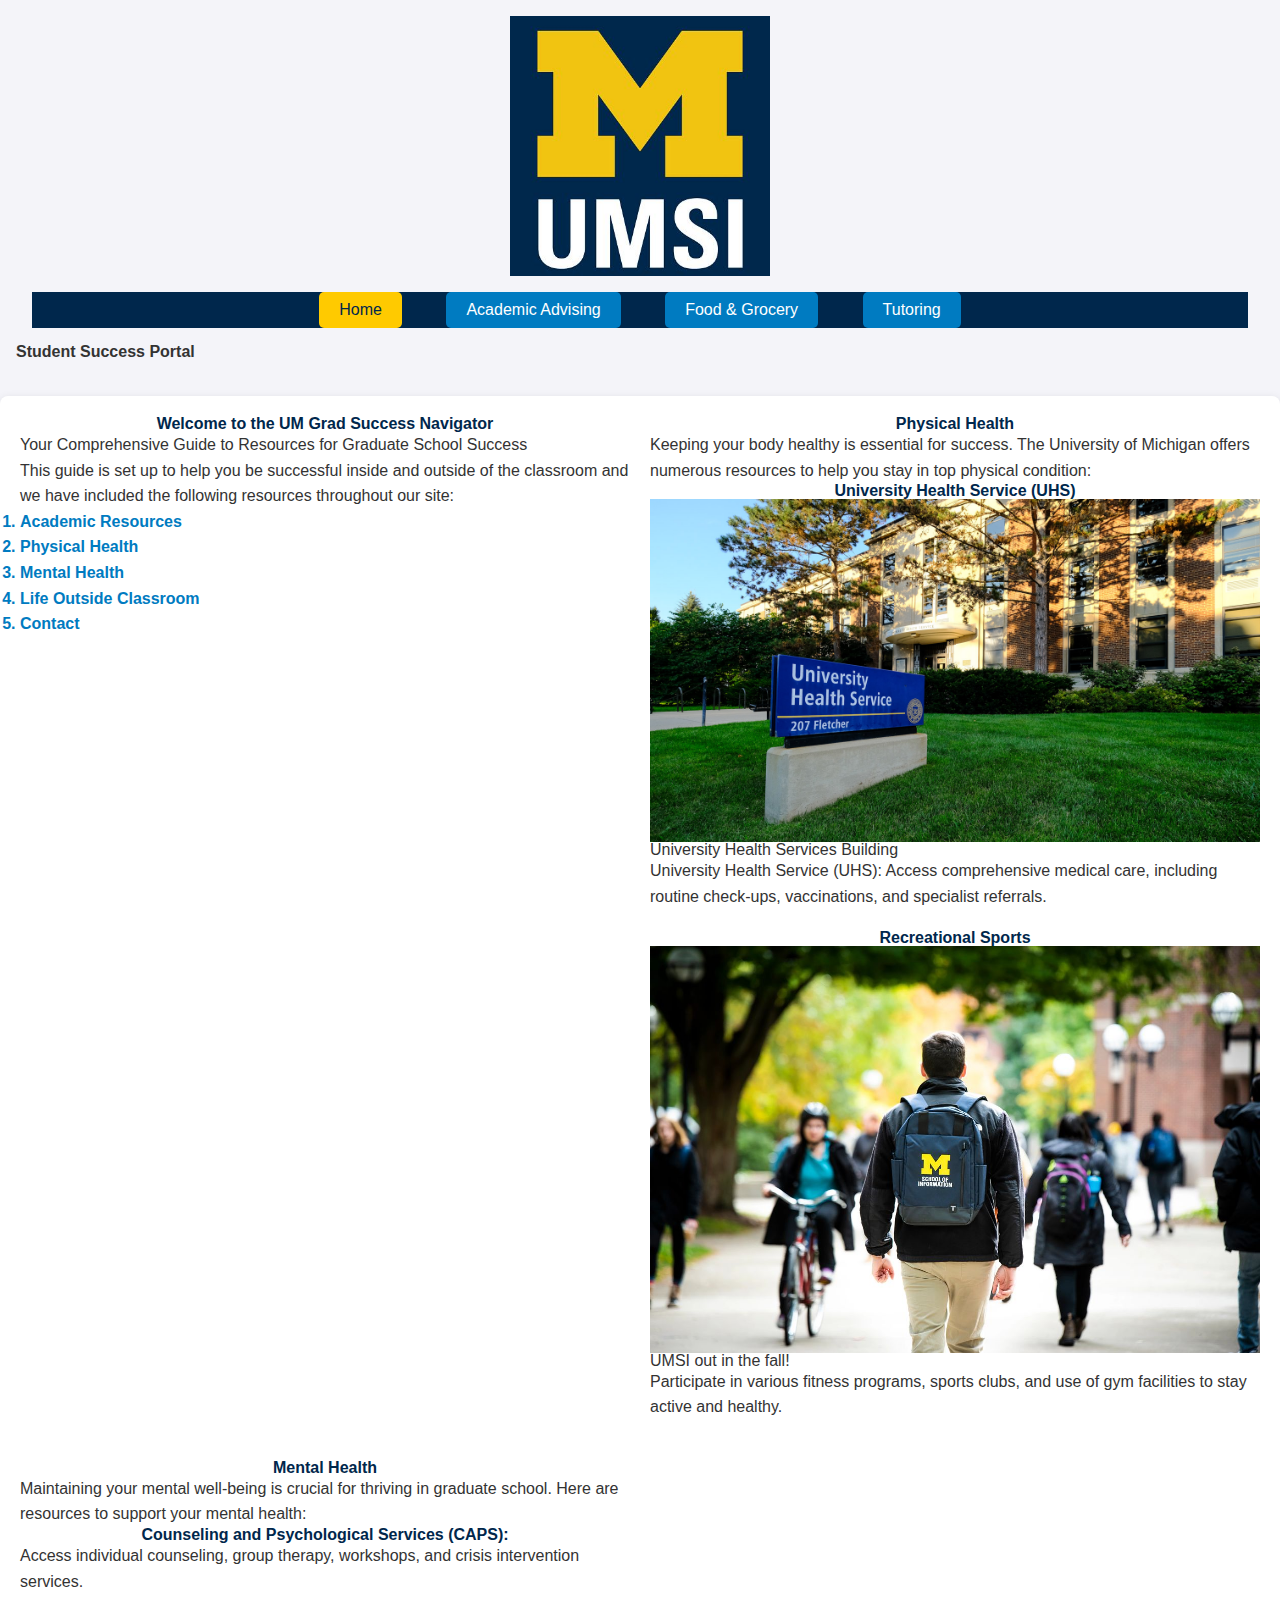
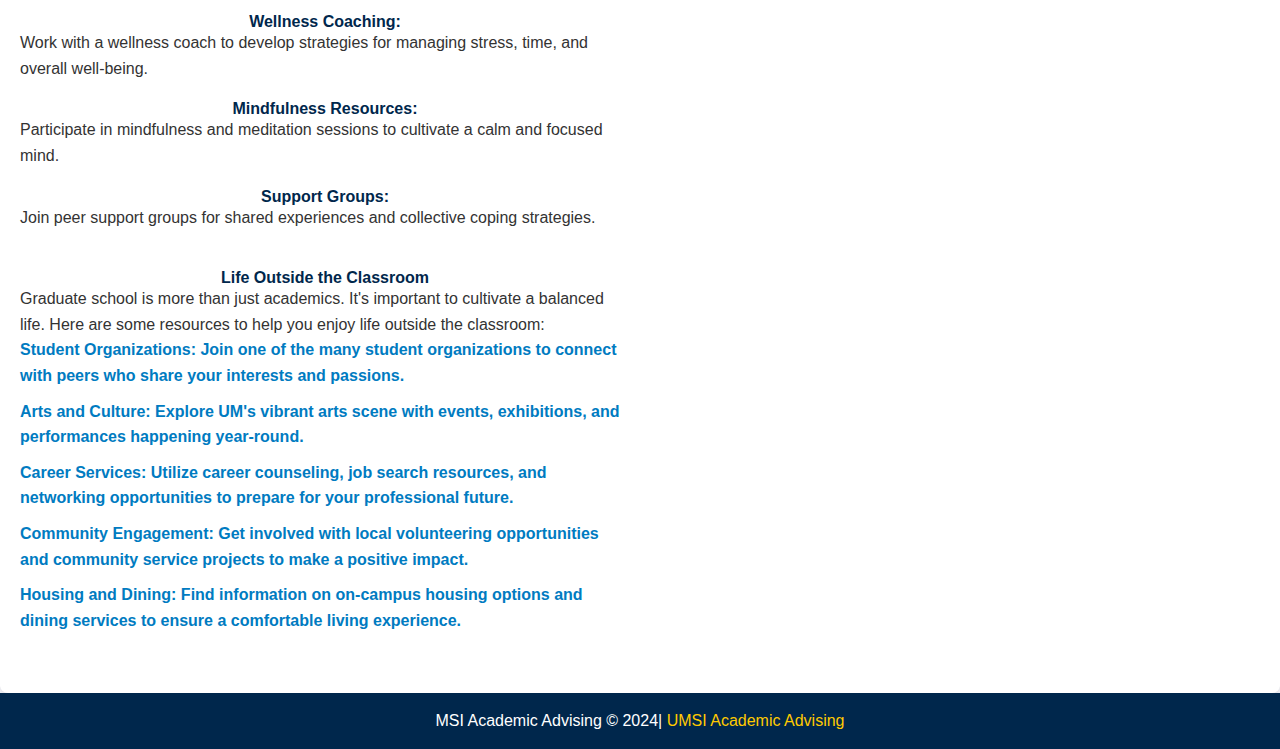
==== commit be727175: "Add files via upload" ====
--- a/index.html
+++ b/index.html
@@ -15,7 +15,7 @@
             <ul>
                 <li class="active"><a href="index.html">Home</a></li>
                 <li><a href="academic_advising.html">Academic Advising</a></li>
-                <li><a href="food&grocery.html">Food&Grocery</a></li>
+                <li><a href="food&grocery.html">Food & Grocery</a></li>
                 <li><a href="tutoring.html">Tutoring</a></li>
             </ul>
         </nav>
@@ -26,8 +26,8 @@
             <div>
                 <h2>Welcome to the UM Grad Success Navigator</h2>
                 <p>Your Comprehensive Guide to Resources for Graduate School Success</p>
-                <p>This guide is set up to help you be successul inside and outside of the classroom and we have included the following resources throughout our site:</p>
-                <ol>
+                <p>This guide is set up to help you be successful inside and outside of the classroom and we have included the following resources throughout our site:</p>
+                <ol class="highlight">
                     <li>Academic Resources</li>
                     <li>Physical Health</li>
                     <li>Mental Health</li>
@@ -83,7 +83,7 @@
                 <h2>Life Outside the Classroom</h2>
                 <p>Graduate school is more than just academics. It's important to cultivate a balanced life. Here are some resources to help you enjoy life outside the classroom:</p>
                 <article>
-                    <ul>
+                    <ul class="highlight">
                         <li><strong>Student Organizations:</strong> Join one of the many student organizations to connect with peers who share your interests and passions.</li>
                         <li><strong>Arts and Culture:</strong> Explore UM's vibrant arts scene with events, exhibitions, and performances happening year-round.</li>
                         <li><strong>Career Services:</strong> Utilize career counseling, job search resources, and networking opportunities to prepare for your professional future.</li>
@@ -95,7 +95,7 @@
         </section>
     </main>
     <footer>
-        <p>MSI Academic Advising &copy; 2024| <a href="https://sites.google.com/umich.edu/msiacademicadvising/student-support-resources">UMSI Academic Advising </a></p>
+        <p>MSI Academic Advising &copy; 2024| <a href="https://sites.google.com/umich.edu/msiacademicadvising/student-support-resources">UMSI Academic Advising</a></p>
     </footer>
 </body>
 </html>--- a/css/style.css
+++ b/css/style.css
@@ -37,6 +37,7 @@
   list-style: none;
   padding: 0;
   text-align: center;
+  background-color: #00274c;
 }
 
 nav ul li {
@@ -119,6 +120,17 @@
   color: #ffca00;
 }
 
+/* List styles for highlighted items */
+ul.highlight li {
+  font-weight: bold;
+  color: #007bc1;
+}
+
+ol.highlight li {
+  font-weight: bold;
+  color: #007bc1;
+}
+
 ul {
   padding: 0;
   list-style: none;
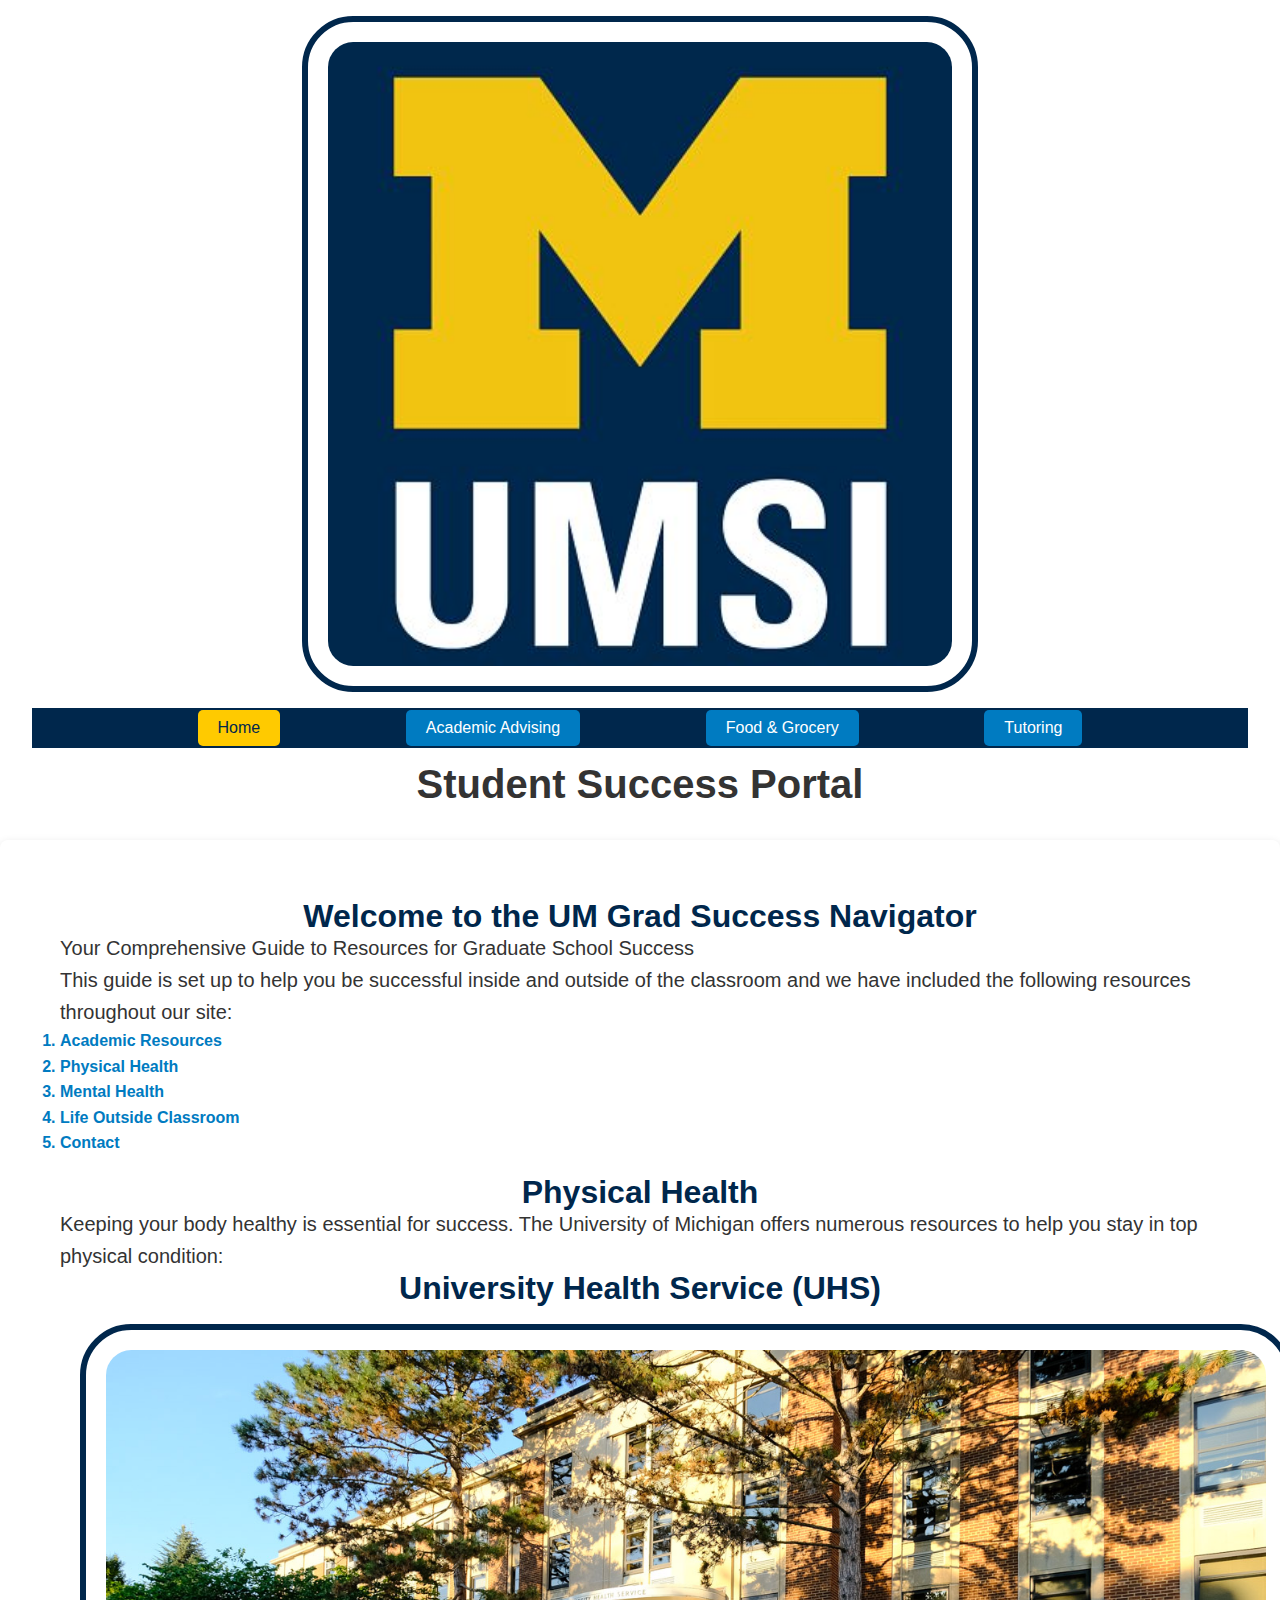
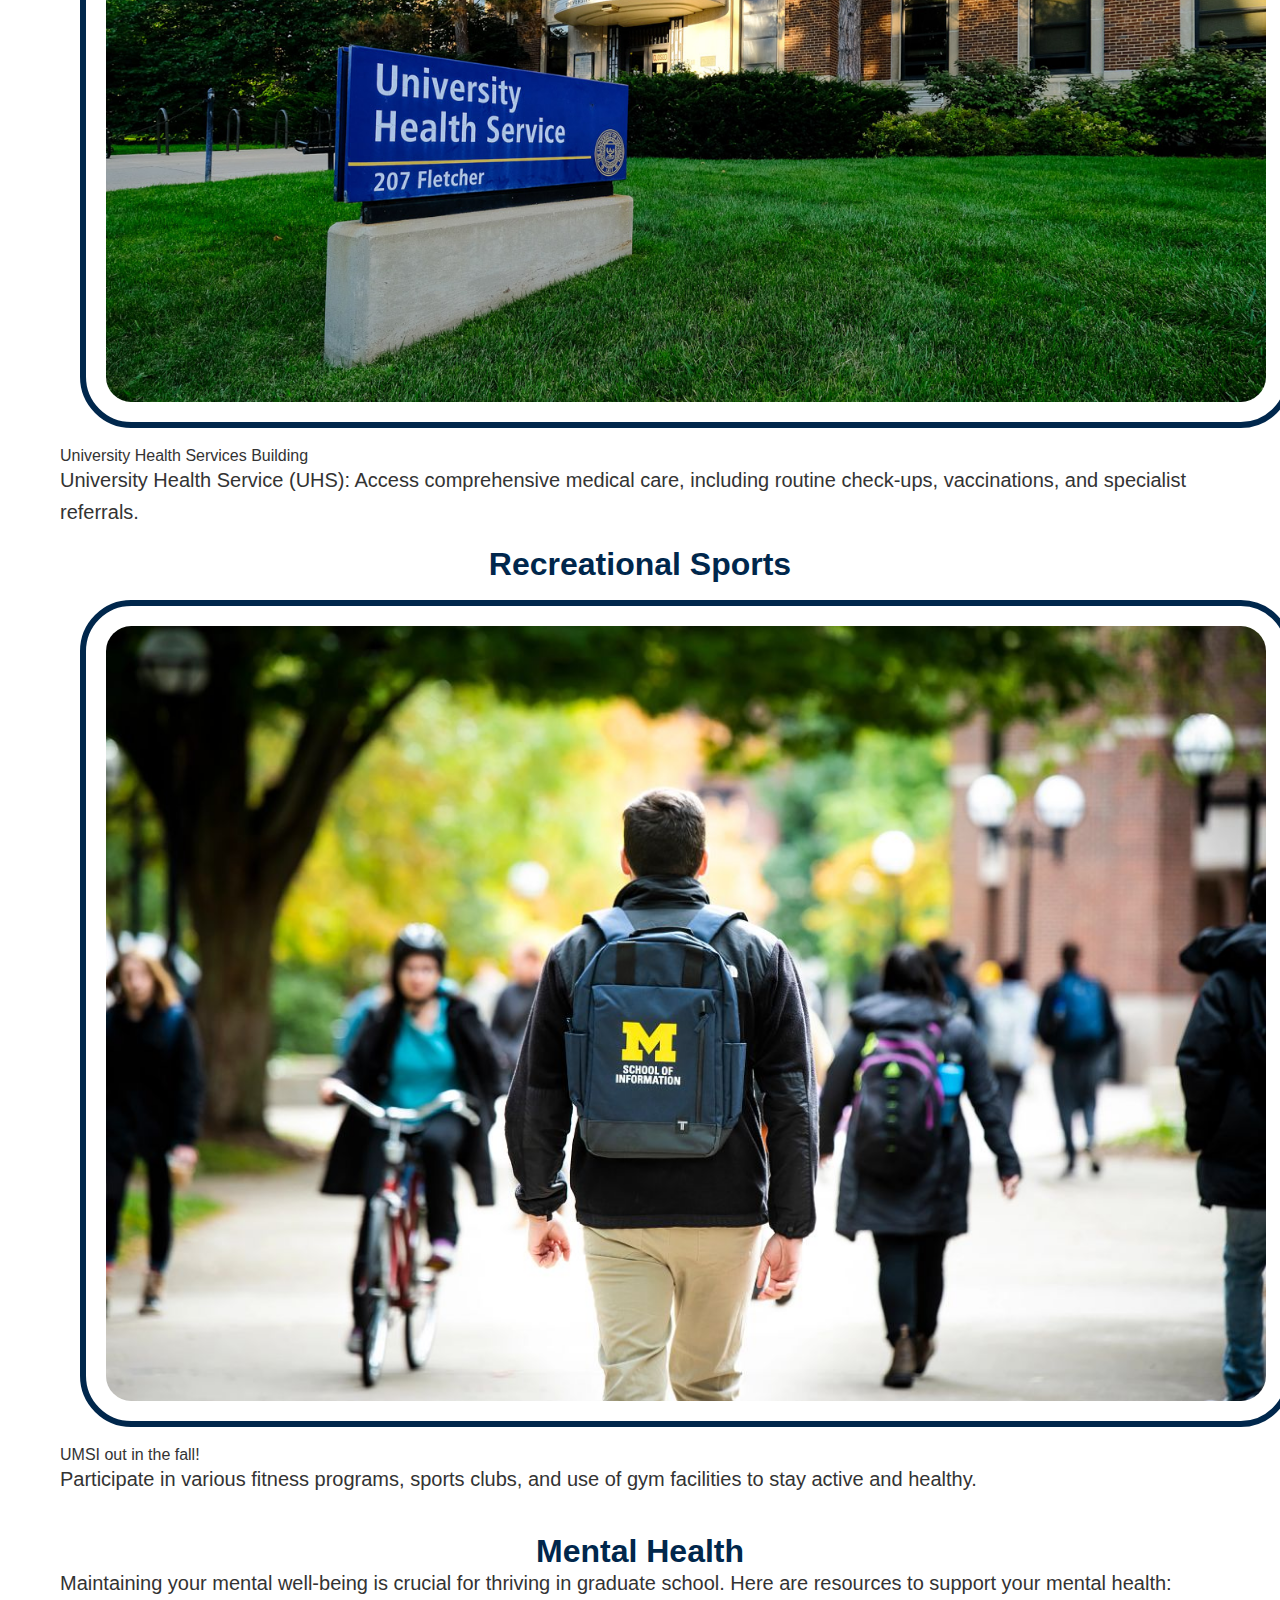
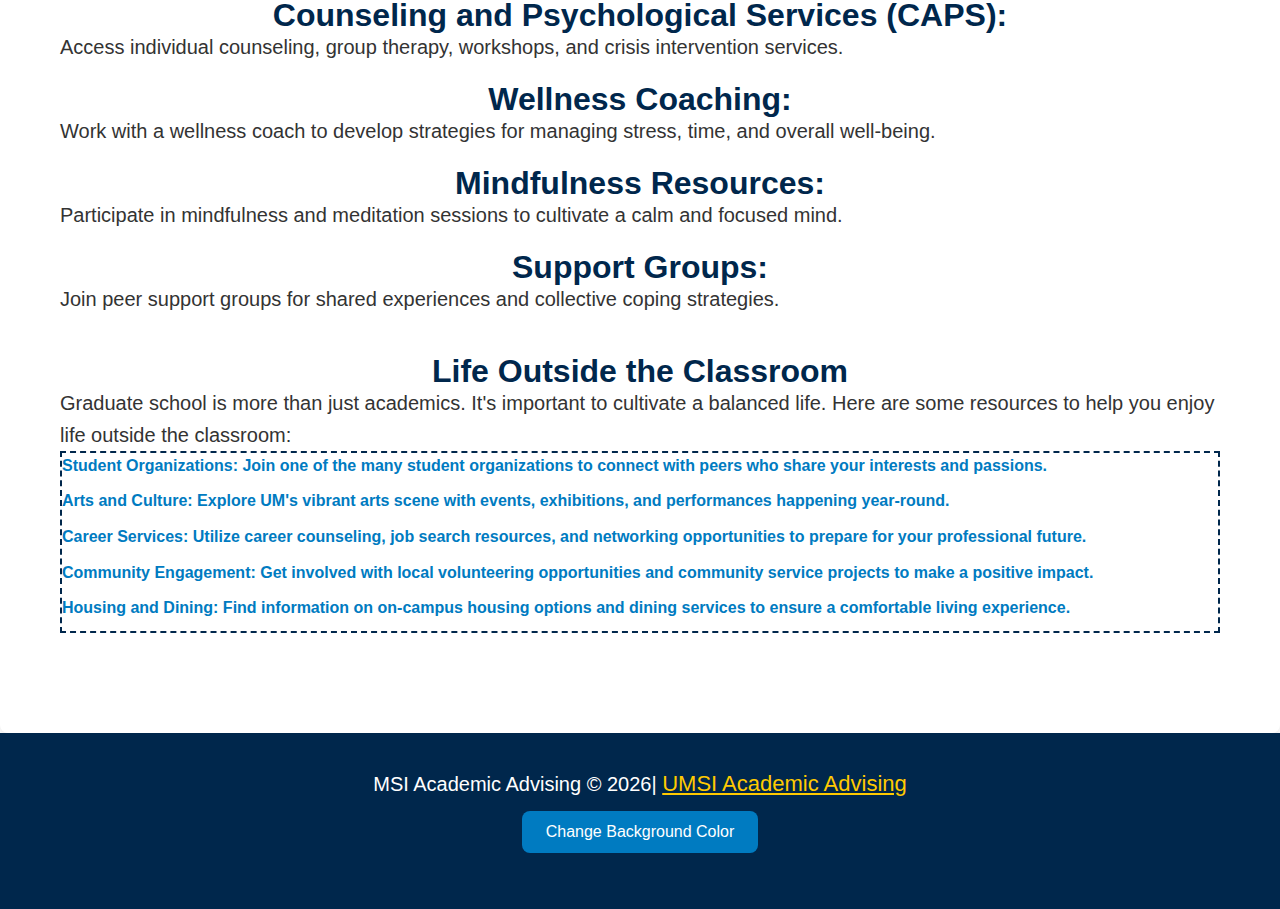
==== commit 90d51c74: "Add files via upload" ====
--- a/index.html
+++ b/index.html
@@ -95,7 +95,22 @@
         </section>
     </main>
     <footer>
-        <p>MSI Academic Advising &copy; 2024| <a href="https://sites.google.com/umich.edu/msiacademicadvising/student-support-resources">UMSI Academic Advising</a></p>
+        <p>MSI Academic Advising &copy; <span id="year"></span>| <a href="https://sites.google.com/umich.edu/msiacademicadvising/student-support-resources">UMSI Academic Advising</a></p>
+        <button id="colorChangeButton">Change Background Color</button>
     </footer>
+    <script>
+        document.getElementById("year").innerHTML = new Date().getFullYear();
+    </script>
+    <script>
+        // Event listener for changing background color
+        document.getElementById('colorChangeButton').addEventListener('click', function() {
+            const colors = ['#e0f7fa', '#ffeb3b', '#ffc107', '#ff7043', '#8bc34a', '#607d8b']; // Example color palette
+            const randomColor = colors[Math.floor(Math.random() * colors.length)];
+            document.body.style.backgroundColor = randomColor;
+        });
+    </script>
 </body>
-</html>+</html>
+
+
+
--- a/css/style.css
+++ b/css/style.css
@@ -2,7 +2,7 @@
   font-family: 'Roboto', Arial, sans-serif;
   margin: 0;
   padding: 0;
-  background-color: #f4f4f9;
+  background-color: #ffffff; 
   color: #333;
 }
 
@@ -14,12 +14,13 @@
 }
 
 a {
-  text-decoration: none;
+  text-decoration: underline;
   color: #007bc1;
 }
 
-a:focus {
-  outline: 2px dashed #ffca00;
+a:focus, a:hover {
+  outline: 2px dashed #ffca05;
+  color: #005a88; /* Darker color on hover for better visibility */
 }
 
 header, nav, main, footer {
@@ -29,7 +30,7 @@
 header img {
   display: block;
   margin: 0 auto;
-  width: 180px; /* Consider a fluid unit if necessary */
+  width: 50%; /* Adjust width for mobile view */
 }
 
 /* Navigation styles */
@@ -42,7 +43,7 @@
 
 nav ul li {
   display: inline-block;
-  margin: 0 10px;
+  margin: 0 5%;
 }
 
 nav ul li a {
@@ -83,7 +84,7 @@
 /* Accessibility and skip link */
 .skip a {
   position: absolute;
-  top: -40px; 
+  top: -40px;
   left: -40px;
   background: #007bc1;
   color: white;
@@ -118,14 +119,23 @@
 
 footer a {
   color: #ffca00;
+  text-decoration: underline;
+  font-size: 1.1em; /* Slightly larger font for better readability */
+}
+
+footer ul {
+  list-style: none;
+  padding: 0;
+  margin-top: 0.5em; /* Add space */
+}
+
+footer ul li {
+  display: inline;
+  padding: 0 0.5em; /* Add space between links */
 }
 
 /* List styles for highlighted items */
-ul.highlight li {
-  font-weight: bold;
-  color: #007bc1;
-}
-
+ul.highlight li,
 ol.highlight li {
   font-weight: bold;
   color: #007bc1;
@@ -147,27 +157,107 @@
   gap: 20px;
 }
 
-@media (min-width: 600px) {
-  section.grid {
-      grid-template-columns: 1fr 1fr;
-  }
-}
-
-@media (min-width: 768px) {
-  header img {
-      width: 260px; 
-  }
-
-  nav ul li {
-      margin: 0 20px;
+@media screen and (min-width: 750px) {
+  body {
+      grid-template-columns: 1fr 3fr 1fr;
+      grid-template-areas:
+          "skip skip skip"
+          ". header ."
+          ". main ."
+          ". footer .";
+  }
+
+  header {
+      margin-top: 0;
+      text-align: center;
   }
 
   main {
+      padding: 40px;
+  }
+
+  footer {
+      padding: 30px;
+  }
+
+  h1 {
+      font-size: 2rem;
+  }
+
+  h2, h3 {
+      font-size: 1.5rem;
+  }
+
+  p {
+      font-size: 1.125rem;
+  }
+
+  img {
+      border: solid 0.75vw #00274C;
+      padding: 15px;
+      margin: 15px;
+      border-radius: 7.5vw;
+  }
+
+  ul {
+      border: dashed 2.5px #00274C;
+  }
+}
+
+@media screen and (min-width: 1024px) {
+  body {
+      grid-template-columns: 1fr 2fr 1fr;
+      grid-template-areas:
+          "skip skip skip"
+          ". header ."
+          ". main ."
+          ". footer .";
+  }
+
+  header {
+      margin-top: 0;
+      text-align: center;
+  }
+
+  main {
+      padding: 60px;
+  }
+
+  footer {
+      padding: 40px;
+  }
+
+  h1 {
+      font-size: 2.5rem;
+  }
+
+  h2, h3 {
+      font-size: 2rem;
+  }
+
+  p {
+      font-size: 1.25rem;
+  }
+
+  img {
+      border: solid 0.5vw #00274C;
       padding: 20px;
-  }
-
-  footer {
-      padding: 20px 0;
+      margin: 20px;
+      border-radius: 4vw;
+      display: block;
+  }
+
+  ul {
+      border: dashed 2px #00274C;
+  }
+
+  a {
+      color: #00274C;
+      text-decoration: none;
+  }
+
+  a:hover {
+      text-decoration: underline;
   }
 }
 
@@ -179,8 +269,23 @@
   align-items: center;
 }
 
-@media (min-width: 768px) {
-  .flex {
-      flex-direction: row;
-  }
-}+#colorChangeButton {
+  display: inline-block;
+  padding: 0.75em 1.5em;
+  margin: 1em 0;
+  background-color: #007bc1; /* UM Blue */
+  color: white;
+  border: none;
+  border-radius: 8px;
+  cursor: pointer;
+  font-size: 1em;
+  transition: background-color 0.3s ease;
+}
+
+#colorChangeButton:hover,
+#colorChangeButton:focus {
+  background-color: #005a88; /* Darker blue for hover/focus */
+  outline: none;
+}
+
+
